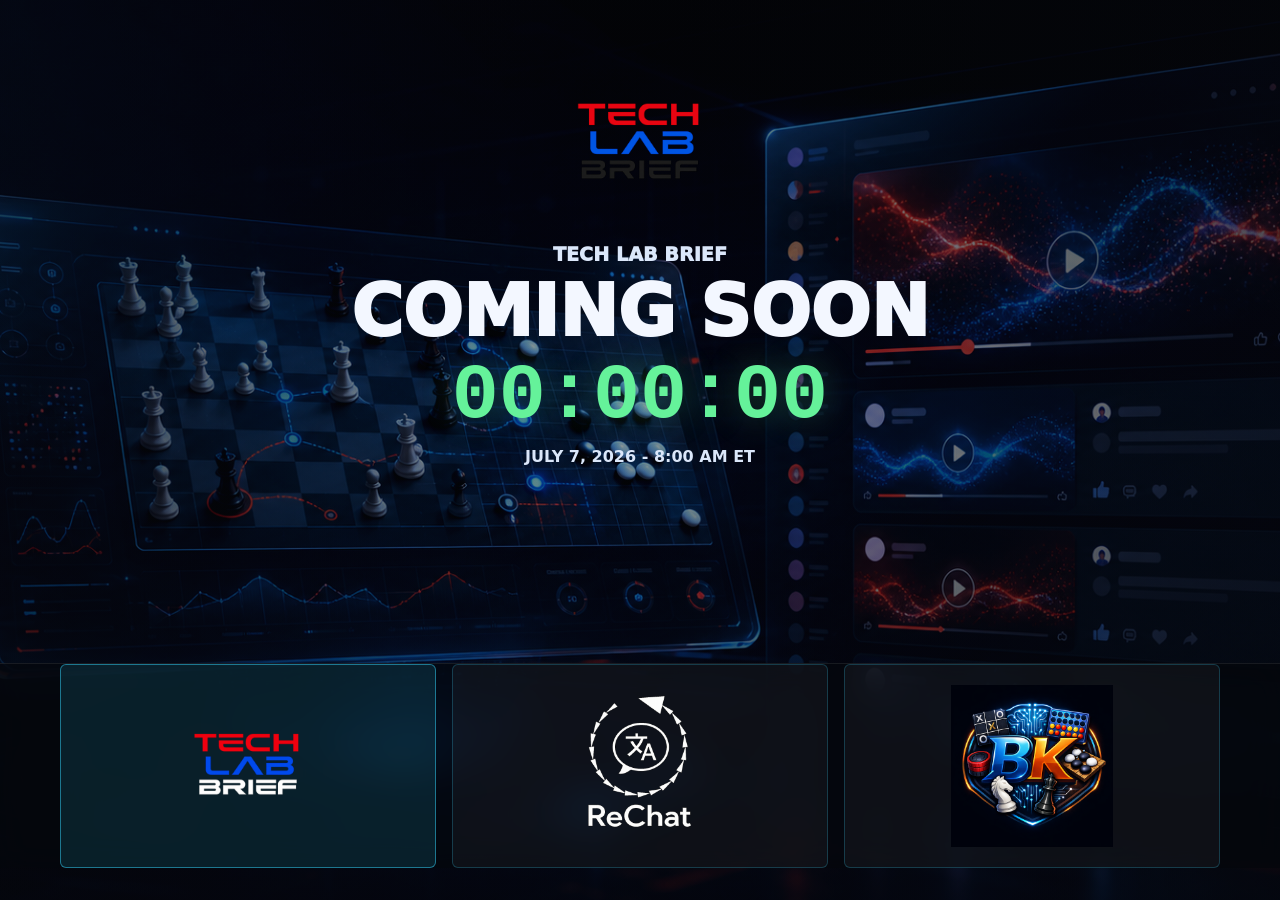
==== brief.html @ 650a1092 "feat(brief): add coming soon countdown" ====
<!doctype html>
<html lang="en">
  <head>
    <meta charset="utf-8" />
    <meta name="viewport" content="width=device-width, initial-scale=1" />
    <meta
      name="description"
      content="BK Tech Labs Brief is coming soon."
    />
    <title>Tech Lab Brief | BK Tech Labs</title>
    <link rel="icon" href="favicon.ico" />
    <link rel="preload" href="assets/bk-tech-labs-hero.png" as="image" />
    <link rel="preload" href="assets/brief-logo.png" as="image" />
    <link rel="stylesheet" href="styles.css" />
  </head>
  <body>
    <header class="site-header" data-header>
      <nav class="site-nav" id="site-nav" aria-label="Primary navigation">
        <a
          class="nav-logo-link brief-nav-logo is-active"
          href="brief.html"
          aria-label="Brief"
          aria-current="page"
        >
          <img src="assets/brief-nav-logo.png" alt="" />
        </a>
        <a class="nav-logo-link rechat-nav-logo" href="https://therechat.app" aria-label="ReChat">
          <img src="assets/rechat-logo.png" alt="" />
        </a>
        <a class="nav-logo-link" href="https://barkade.app" aria-label="BarKade">
          <img src="assets/barkade-logo.png" alt="" />
        </a>
      </nav>
    </header>

    <main>
      <section class="hero countdown-hero" aria-labelledby="countdown-title">
        <div class="countdown-content">
          <img
            class="countdown-logo"
            src="assets/brief-logo.png"
            alt="Tech Lab Brief"
          />
          <p class="hero-label">Tech Lab Brief</p>
          <h1 id="countdown-title" class="countdown-title">Coming Soon</h1>
          <time
            class="countdown-timer"
            data-countdown
            datetime="2026-07-07T08:00:00-04:00"
            aria-live="polite"
          >
            00:00:00
          </time>
          <p class="countdown-date">July 7, 2026 - 8:00 AM ET</p>
        </div>
      </section>
    </main>

    <script src="script.js"></script>
  </body>
</html>
---- styles.css ----
:root {
  color-scheme: dark;
  --ink: #f3f7ff;
  --muted: #aebbd1;
  --dim: #73839c;
  --page: #05070d;
  --panel: #0b1020;
  --panel-strong: #10172a;
  --line: rgba(149, 185, 255, 0.24);
  --cyan: #35d7ff;
  --red: #ff3347;
  --green: #65f29a;
  --amber: #ffb24c;
  --violet: #a78bfa;
  --shadow: rgba(0, 0, 0, 0.42);
  --max: 1160px;
}

* {
  box-sizing: border-box;
}

html {
  scroll-behavior: smooth;
  scroll-padding-top: 0;
}

body {
  margin: 0;
  background:
    linear-gradient(rgba(95, 139, 214, 0.055) 1px, transparent 1px),
    linear-gradient(90deg, rgba(95, 139, 214, 0.045) 1px, transparent 1px),
    linear-gradient(110deg, rgba(255, 51, 71, 0.1), transparent 38%),
    #05070d;
  background-size: 80px 80px, 80px 80px, auto, auto;
  color: var(--ink);
  font-family:
    Inter, ui-sans-serif, system-ui, -apple-system, BlinkMacSystemFont, "Segoe UI", sans-serif;
  line-height: 1.5;
}

a {
  color: inherit;
  text-decoration: none;
}

img {
  display: block;
  max-width: 100%;
}

.sr-only {
  position: absolute;
  width: 1px;
  height: 1px;
  padding: 0;
  margin: -1px;
  overflow: hidden;
  clip: rect(0, 0, 0, 0);
  white-space: nowrap;
  border: 0;
}

.site-header {
  position: fixed;
  z-index: 20;
  bottom: 2rem;
  right: 0;
  left: 0;
  display: grid;
  place-items: center;
  min-height: 74px;
  padding: 0 2rem;
  border-top: 1px solid rgba(255, 255, 255, 0.08);
  background: rgba(5, 7, 13, 0.74);
  backdrop-filter: blur(18px);
}

.site-nav {
  display: grid;
  grid-template-columns: repeat(3, minmax(0, 1fr));
  align-items: center;
  gap: 1rem;
  width: min(var(--max), 100%);
}

.site-nav a {
  display: inline-flex;
  align-items: center;
  justify-content: center;
  min-height: 204px;
  padding: 0.55rem 0.95rem;
  border: 1px solid rgba(53, 215, 255, 0.22);
  border-radius: 6px;
  color: var(--ink);
  font-size: 0.92rem;
  font-weight: 900;
  text-align: center;
  background: rgba(255, 255, 255, 0.045);
}

.site-nav a:hover,
.site-nav a:focus-visible,
.site-nav a.is-active {
  color: var(--ink);
  border-color: rgba(53, 215, 255, 0.48);
  background: rgba(53, 215, 255, 0.12);
  outline: none;
}

.site-nav .nav-logo-link {
  padding: 0.3rem 0.95rem;
}

.site-nav .nav-logo-link img {
  width: auto;
  max-width: 100%;
  height: auto;
  max-height: 162px;
  object-fit: contain;
}

.site-nav .brief-nav-logo img {
  max-height: 192px;
}

.site-nav .rechat-nav-logo img {
  max-width: min(240px, 100%);
}

.hero {
  position: relative;
  min-height: 88svh;
  display: grid;
  place-items: center;
  padding: 3.5rem 2rem 17rem;
  overflow: hidden;
  isolation: isolate;
  text-align: center;
}

.hero::before {
  content: "";
  position: absolute;
  inset: 0;
  z-index: -3;
  background-image: url("assets/bk-tech-labs-hero.png");
  background-position: center;
  background-size: cover;
  filter: saturate(1.18) contrast(1.08);
}

.hero::after {
  content: "";
  position: absolute;
  inset: 0;
  z-index: -2;
  background:
    linear-gradient(180deg, rgba(5, 7, 13, 0.42), rgba(5, 7, 13, 0.28) 42%, rgba(5, 7, 13, 0.62)),
    linear-gradient(90deg, rgba(5, 7, 13, 0.56), rgba(5, 7, 13, 0.16) 48%, rgba(5, 7, 13, 0.56));
}

.hero-content {
  display: grid;
  justify-items: center;
  gap: 0.52rem;
  width: min(680px, 100%);
  transform: translateY(-2.6rem);
}

.motto,
.eyebrow,
.product-label {
  margin: 0 0 1rem;
  color: var(--cyan);
  font-weight: 900;
  text-transform: uppercase;
  font-size: 0.86rem;
}

.hero-logo {
  width: min(280px, 42vw);
  height: auto;
  border-radius: 8px;
}

.hero-label {
  margin: 0;
  color: #dbe7fa;
  font-size: 1.2rem;
  font-weight: 950;
  line-height: 1.08;
  letter-spacing: 0;
  text-transform: uppercase;
}

.hero .slogan,
.hero .motto {
  margin: 0;
  max-width: 640px;
  line-height: 1.08;
  letter-spacing: 0;
  text-align: center;
  text-transform: uppercase;
}

.hero .slogan {
  color: var(--green);
  font-size: 1.6rem;
  font-weight: 950;
}

.hero .motto {
  color: var(--cyan);
  font-size: 1.25rem;
  font-weight: 950;
}

.member-button {
  display: inline-flex;
  align-items: center;
  justify-content: center;
  gap: 0.85rem;
  min-height: 68px;
  margin-top: 0.9rem;
  padding: 0.86rem 1.35rem;
  border: 1px solid rgba(167, 139, 250, 0.74);
  border-radius: 6px;
  color: #ffffff;
  font-size: 1.08rem;
  font-weight: 950;
  line-height: 1;
  text-transform: uppercase;
  background: linear-gradient(135deg, rgba(124, 58, 237, 0.96), rgba(76, 29, 149, 0.96));
  box-shadow: 0 16px 34px rgba(76, 29, 149, 0.34);
}

.member-button:hover,
.member-button:focus-visible {
  background: linear-gradient(135deg, rgba(139, 92, 246, 0.98), rgba(91, 33, 182, 0.98));
  outline: none;
}

.member-button img {
  width: 42px;
  height: 42px;
  flex: 0 0 auto;
  border-radius: 4px;
  object-fit: cover;
}

.countdown-hero {
  min-height: 100svh;
  align-items: start;
  padding-top: clamp(1.4rem, 5svh, 3rem);
}

.countdown-content {
  display: grid;
  justify-items: center;
  gap: 0.65rem;
  width: min(760px, 100%);
}

.countdown-logo {
  width: min(190px, 52vw);
  height: auto;
  border-radius: 8px;
}

.countdown-title {
  margin-top: 0.2rem;
  font-size: clamp(3rem, 7vw, 4.4rem);
  line-height: 0.92;
  text-align: center;
}

.countdown-timer {
  display: block;
  width: min(100%, 680px);
  margin-top: 0.35rem;
  color: var(--green);
  font-family:
    "SFMono-Regular", Consolas, "Liberation Mono", Menlo, monospace;
  font-size: clamp(2.9rem, 9vw, 4.9rem);
  font-weight: 900;
  line-height: 0.95;
  letter-spacing: 0;
  text-align: center;
  text-shadow: 0 0 34px rgba(101, 242, 154, 0.25);
  font-variant-numeric: tabular-nums;
}

.countdown-date {
  margin: 0;
  color: #dbe7fa;
  font-size: 1rem;
  font-weight: 900;
  letter-spacing: 0;
  text-transform: uppercase;
}

h1,
h2,
h3,
p {
  text-wrap: pretty;
}

h1 {
  margin: 0;
  font-size: 5.8rem;
  line-height: 0.93;
  font-weight: 950;
  letter-spacing: 0;
  text-transform: uppercase;
}

.slogan {
  max-width: 560px;
  margin: 1rem 0 0;
  color: var(--green);
  font-size: 1.1rem;
  font-weight: 900;
  text-transform: uppercase;
}

.button {
  display: inline-flex;
  align-items: center;
  justify-content: center;
  min-height: 46px;
  padding: 0.82rem 1.05rem;
  border-radius: 6px;
  font-weight: 900;
  line-height: 1.1;
}

.button.primary {
  color: #001018;
  background: linear-gradient(135deg, var(--green), var(--cyan));
  box-shadow: 0 14px 30px rgba(53, 215, 255, 0.2);
}

.button.secondary {
  border: 1px solid rgba(255, 255, 255, 0.2);
  color: var(--ink);
  background: rgba(255, 255, 255, 0.07);
}

.button:hover,
.button:focus-visible {
  transform: translateY(-1px);
  outline: none;
}

.section {
  padding: 5.5rem 2rem;
}

.section-inner {
  width: min(var(--max), 100%);
  margin: 0 auto;
}

.equation-band {
  padding-top: 4rem;
  border-top: 1px solid rgba(255, 255, 255, 0.08);
  background: linear-gradient(180deg, rgba(5, 7, 13, 0.95), rgba(12, 15, 23, 0.98));
}

.equation-layout {
  display: grid;
  grid-template-columns: minmax(0, 0.9fr) minmax(280px, 1fr);
  gap: 3rem;
  align-items: end;
}

.section h2 {
  margin: 0;
  max-width: 820px;
  font-size: 3rem;
  line-height: 1.05;
  font-weight: 950;
  letter-spacing: 0;
  text-transform: uppercase;
}

.equation-layout > p,
.section-heading > p {
  margin: 0;
  color: var(--muted);
  font-size: 1.05rem;
}

.products {
  background: #080a10;
}

.section-heading {
  display: grid;
  gap: 1rem;
  max-width: 760px;
  margin-bottom: 2rem;
}

.section-heading.compact {
  max-width: 900px;
}

.product-grid {
  display: grid;
  grid-template-columns: repeat(2, minmax(0, 1fr));
  gap: 1rem;
}

.product-card {
  position: relative;
  min-height: 430px;
  padding: 1.5rem;
  overflow: hidden;
  border: 1px solid var(--line);
  border-radius: 8px;
  background:
    linear-gradient(135deg, rgba(16, 23, 42, 0.95), rgba(7, 9, 15, 0.98)),
    var(--panel);
  box-shadow: 0 24px 60px var(--shadow);
}

.product-card::before {
  content: "";
  position: absolute;
  inset: 0;
  pointer-events: none;
  background:
    linear-gradient(rgba(255, 255, 255, 0.06) 1px, transparent 1px),
    linear-gradient(90deg, rgba(255, 255, 255, 0.045) 1px, transparent 1px);
  background-size: 44px 44px;
  mask-image: linear-gradient(180deg, black, transparent 74%);
}

.barkade {
  border-color: rgba(53, 215, 255, 0.34);
}

.rechat {
  border-color: rgba(255, 178, 76, 0.34);
}

.product-copy {
  position: relative;
  z-index: 2;
  max-width: 470px;
}

.product-copy h3,
.principle-grid h3 {
  margin: 0;
  font-size: 2.1rem;
  line-height: 1.05;
  font-weight: 950;
}

.product-copy p:last-child,
.principle-grid p {
  margin: 0.9rem 0 0;
  color: var(--muted);
}

.product-visual {
  position: absolute;
  right: 1.2rem;
  bottom: 1.2rem;
  width: min(360px, 62%);
  height: 230px;
}

.mini-board {
  position: absolute;
  right: 0;
  bottom: 0;
  display: grid;
  grid-template-columns: repeat(4, 1fr);
  width: 210px;
  aspect-ratio: 1;
  padding: 0.55rem;
  border: 1px solid rgba(53, 215, 255, 0.35);
  border-radius: 8px;
  background: rgba(1, 10, 18, 0.78);
  transform: rotateX(54deg) rotateZ(45deg);
  transform-origin: center;
  box-shadow: 0 22px 50px rgba(53, 215, 255, 0.18);
}

.mini-board span {
  border: 1px solid rgba(255, 255, 255, 0.05);
  background: rgba(255, 255, 255, 0.08);
}

.mini-board span:nth-child(2n) {
  background: rgba(53, 215, 255, 0.2);
}

.mini-board span:nth-child(3),
.mini-board span:nth-child(10),
.mini-board span:nth-child(14) {
  border-radius: 50%;
  background: var(--red);
  box-shadow: 0 0 22px rgba(255, 51, 71, 0.65);
}

.decision-path {
  position: absolute;
  left: 0;
  bottom: 42px;
  display: grid;
  gap: 0.85rem;
}

.decision-path i {
  display: block;
  width: 160px;
  height: 12px;
  border-radius: 999px;
  background: linear-gradient(90deg, var(--cyan), transparent);
}

.decision-path i:nth-child(2) {
  width: 120px;
  background: linear-gradient(90deg, var(--green), transparent);
}

.decision-path i:nth-child(3) {
  width: 84px;
  background: linear-gradient(90deg, var(--amber), transparent);
}

.feed-visual {
  display: grid;
  align-content: end;
  gap: 0.75rem;
}

.feed-player {
  position: relative;
  height: 122px;
  border: 1px solid rgba(255, 178, 76, 0.32);
  border-radius: 8px;
  background:
    linear-gradient(135deg, rgba(255, 178, 76, 0.2), transparent 55%),
    rgba(255, 255, 255, 0.07);
  box-shadow: 0 18px 46px rgba(255, 178, 76, 0.14);
}

.feed-player span {
  position: absolute;
  left: 1rem;
  right: 1rem;
  bottom: 1rem;
  height: 8px;
  border-radius: 999px;
  background: linear-gradient(90deg, var(--amber) 42%, rgba(255, 255, 255, 0.2) 42%);
}

.feed-row {
  height: 28px;
  border-radius: 7px;
  background: rgba(255, 255, 255, 0.1);
}

.feed-row.active {
  background: linear-gradient(90deg, rgba(53, 215, 255, 0.36), rgba(255, 255, 255, 0.1));
}

.feed-row.short {
  width: 74%;
}

.collective {
  background: linear-gradient(180deg, #080a10, #0d0d11);
}

.principle-grid {
  display: grid;
  grid-template-columns: repeat(3, minmax(0, 1fr));
  gap: 1rem;
  margin-top: 2rem;
}

.principle-grid article {
  min-height: 250px;
  padding: 1.25rem;
  border: 1px solid rgba(255, 255, 255, 0.12);
  border-radius: 8px;
  background: rgba(255, 255, 255, 0.045);
}

.principle-number {
  display: block;
  margin-bottom: 2rem;
  color: var(--dim);
  font-weight: 950;
}

.principle-grid article:nth-child(1) .principle-number {
  color: var(--cyan);
}

.principle-grid article:nth-child(2) .principle-number {
  color: var(--amber);
}

.principle-grid article:nth-child(3) .principle-number {
  color: var(--green);
}

.stream-callout {
  margin-top: 2.4rem;
  padding: 1.6rem 0;
  border-top: 1px solid rgba(255, 255, 255, 0.16);
  border-bottom: 1px solid rgba(255, 255, 255, 0.16);
}

.stream-copy {
  max-width: 860px;
}

.stream-callout .eyebrow {
  margin-bottom: 0.65rem;
  color: var(--amber);
}

.stream-callout blockquote {
  margin: 0;
  color: #dbe7fa;
  font-size: 1.25rem;
  font-weight: 800;
  line-height: 1.38;
}

.stream-link {
  display: inline-flex;
  align-items: center;
  justify-content: center;
  min-height: 44px;
  flex: 0 0 auto;
  padding: 0.78rem 1rem;
  border: 1px solid rgba(255, 178, 76, 0.42);
  border-radius: 6px;
  color: var(--ink);
  font-weight: 900;
  margin-top: 1.1rem;
  background: rgba(255, 178, 76, 0.12);
}

.stream-link:hover,
.stream-link:focus-visible {
  color: #081018;
  background: var(--amber);
  outline: none;
}

.closing {
  background:
    linear-gradient(90deg, rgba(255, 51, 71, 0.2), transparent 36%),
    linear-gradient(180deg, #0d0d11, #05070d);
}

.closing-inner {
  display: flex;
  align-items: center;
  justify-content: space-between;
  gap: 2rem;
}

.site-footer {
  display: flex;
  justify-content: space-between;
  gap: 1rem;
  padding: 1.5rem 2rem;
  border-top: 1px solid rgba(255, 255, 255, 0.08);
  color: var(--dim);
  background: #05070d;
}

.site-footer p {
  margin: 0;
}

.site-footer a {
  color: var(--muted);
  font-weight: 800;
}

@media (max-width: 920px) {
  html {
    scroll-padding-top: 0;
  }

  .site-header {
    padding: 0 1rem;
  }

  .site-nav {
    display: grid;
    gap: 0.6rem;
  }

  .hero {
    min-height: 84svh;
    padding: 3rem 1rem 16rem;
  }

  .hero-content {
    gap: 0.5rem;
    width: min(680px, 100%);
    transform: translateY(-2rem);
  }

  .hero .slogan,
  .hero .motto {
    max-width: 620px;
  }

  .hero .slogan {
    font-size: 1.65rem;
  }

  .hero .motto {
    font-size: 1.35rem;
  }

  h1 {
    font-size: 4rem;
  }

  .equation-layout,
  .product-grid,
  .principle-grid {
    grid-template-columns: 1fr;
  }

  .section {
    padding: 4.2rem 1rem;
  }

  .section h2 {
    font-size: 2.25rem;
  }

  .product-card {
    min-height: 520px;
  }

  .product-visual {
    width: min(340px, 88%);
  }

  .closing-inner {
    align-items: flex-start;
    flex-direction: column;
  }

  .stream-callout {
    padding-bottom: 1.4rem;
  }

}

@media (max-width: 560px) {
  html {
    scroll-padding-top: 0;
  }

  .site-header {
    padding: 0 0.65rem;
  }

  .site-nav {
    gap: 0.35rem;
  }

  .site-nav a {
    min-height: 174px;
    padding: 0.42rem 0.35rem;
    font-size: 0.78rem;
  }

  .site-nav .nav-logo-link {
    padding: 0.28rem 0.35rem;
  }

  .site-nav .nav-logo-link img {
    width: auto;
    max-width: 100%;
    height: auto;
    max-height: 138px;
  }

  .site-nav .brief-nav-logo img {
    max-height: 162px;
  }

  .site-nav .rechat-nav-logo img {
    max-width: 100%;
  }

  .hero {
    padding-top: 2rem;
    padding-bottom: 14.25rem;
  }

  .hero-content {
    gap: 0.42rem;
    transform: translateY(-1.25rem);
  }

  h1 {
    font-size: 3rem;
  }

  .hero-logo {
    width: min(220px, 74vw);
  }

  .hero-label {
    font-size: 0.95rem;
  }

  .hero .slogan {
    font-size: 1.12rem;
  }

  .hero .motto {
    font-size: 0.98rem;
  }

  .member-button {
    min-height: 58px;
    padding: 0.72rem 1rem;
    font-size: 0.9rem;
  }

  .member-button img {
    width: 34px;
    height: 34px;
  }

  .countdown-content {
    gap: 0.65rem;
  }

  .countdown-logo {
    width: min(168px, 70vw);
  }

  .countdown-title {
    font-size: clamp(2.7rem, 14vw, 4.4rem);
  }

  .countdown-timer {
    font-size: clamp(2.55rem, 14vw, 4.8rem);
  }

  .button {
    width: 100%;
  }

  .stream-callout blockquote {
    font-size: 1.05rem;
  }

  .stream-link {
    width: 100%;
  }

  .section h2 {
    font-size: 1.75rem;
  }

  .product-card {
    min-height: 560px;
    padding: 1rem;
  }

  .product-copy h3,
  .principle-grid h3 {
    font-size: 1.6rem;
  }

  .product-visual {
    right: 0.75rem;
    bottom: 0.75rem;
    width: calc(100% - 1.5rem);
    height: 210px;
  }

  .site-footer {
    flex-direction: column;
    padding: 1.25rem 1rem;
  }
}
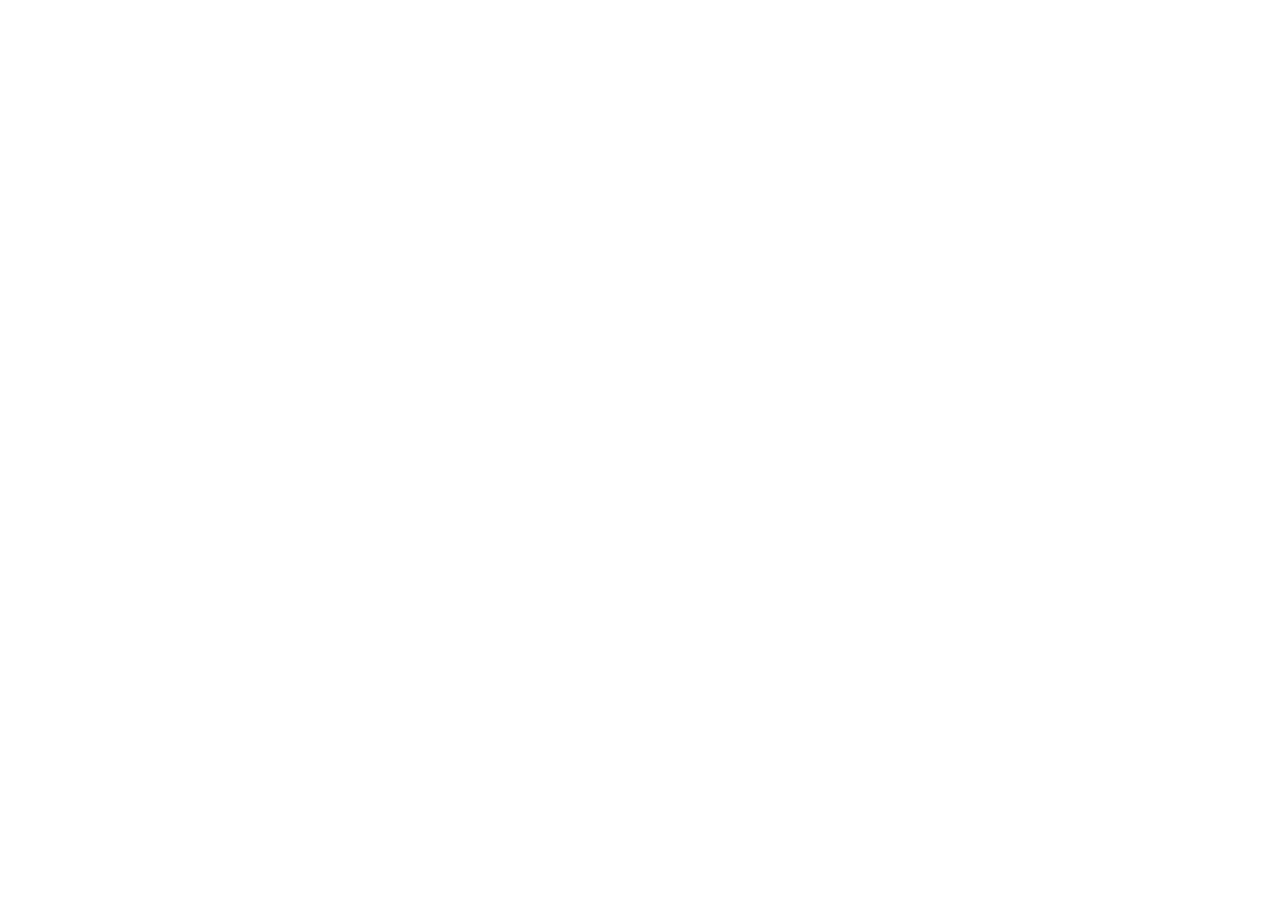
==== commit 6e2cc9f9: "lego" ====
--- a/brief.html
+++ b/brief.html
@@ -2,60 +2,18 @@
 <html lang="en">
   <head>
     <meta charset="utf-8" />
-    <meta name="viewport" content="width=device-width, initial-scale=1" />
-    <meta
-      name="description"
-      content="BK Tech Labs Brief is coming soon."
-    />
+    <meta http-equiv="refresh" content="0; url=https://brief.bk-tech-labs.com/brief/live" />
+    <link rel="canonical" href="https://brief.bk-tech-labs.com/brief/live" />
     <title>Tech Lab Brief | BK Tech Labs</title>
     <link rel="icon" href="favicon.ico" />
-    <link rel="preload" href="assets/bk-tech-labs-hero.png" as="image" />
-    <link rel="preload" href="assets/brief-logo.png" as="image" />
-    <link rel="stylesheet" href="styles.css" />
+    <script>
+      window.location.replace("https://brief.bk-tech-labs.com/brief/live");
+    </script>
   </head>
   <body>
-    <header class="site-header" data-header>
-      <nav class="site-nav" id="site-nav" aria-label="Primary navigation">
-        <a
-          class="nav-logo-link brief-nav-logo is-active"
-          href="brief.html"
-          aria-label="Brief"
-          aria-current="page"
-        >
-          <img src="assets/brief-nav-logo.png" alt="" />
-        </a>
-        <a class="nav-logo-link rechat-nav-logo" href="https://therechat.app" aria-label="ReChat">
-          <img src="assets/rechat-logo.png" alt="" />
-        </a>
-        <a class="nav-logo-link" href="https://barkade.app" aria-label="BarKade">
-          <img src="assets/barkade-logo.png" alt="" />
-        </a>
-      </nav>
-    </header>
-
-    <main>
-      <section class="hero countdown-hero" aria-labelledby="countdown-title">
-        <div class="countdown-content">
-          <img
-            class="countdown-logo"
-            src="assets/brief-logo.png"
-            alt="Tech Lab Brief"
-          />
-          <p class="hero-label">Tech Lab Brief</p>
-          <h1 id="countdown-title" class="countdown-title">Coming Soon</h1>
-          <time
-            class="countdown-timer"
-            data-countdown
-            datetime="2026-07-07T08:00:00-04:00"
-            aria-live="polite"
-          >
-            00:00:00
-          </time>
-          <p class="countdown-date">July 7, 2026 - 8:00 AM ET</p>
-        </div>
-      </section>
-    </main>
-
-    <script src="script.js"></script>
+    <p>
+      Redirecting to
+      <a href="https://brief.bk-tech-labs.com/brief/live">Tech Lab Brief</a>&hellip;
+    </p>
   </body>
 </html>
